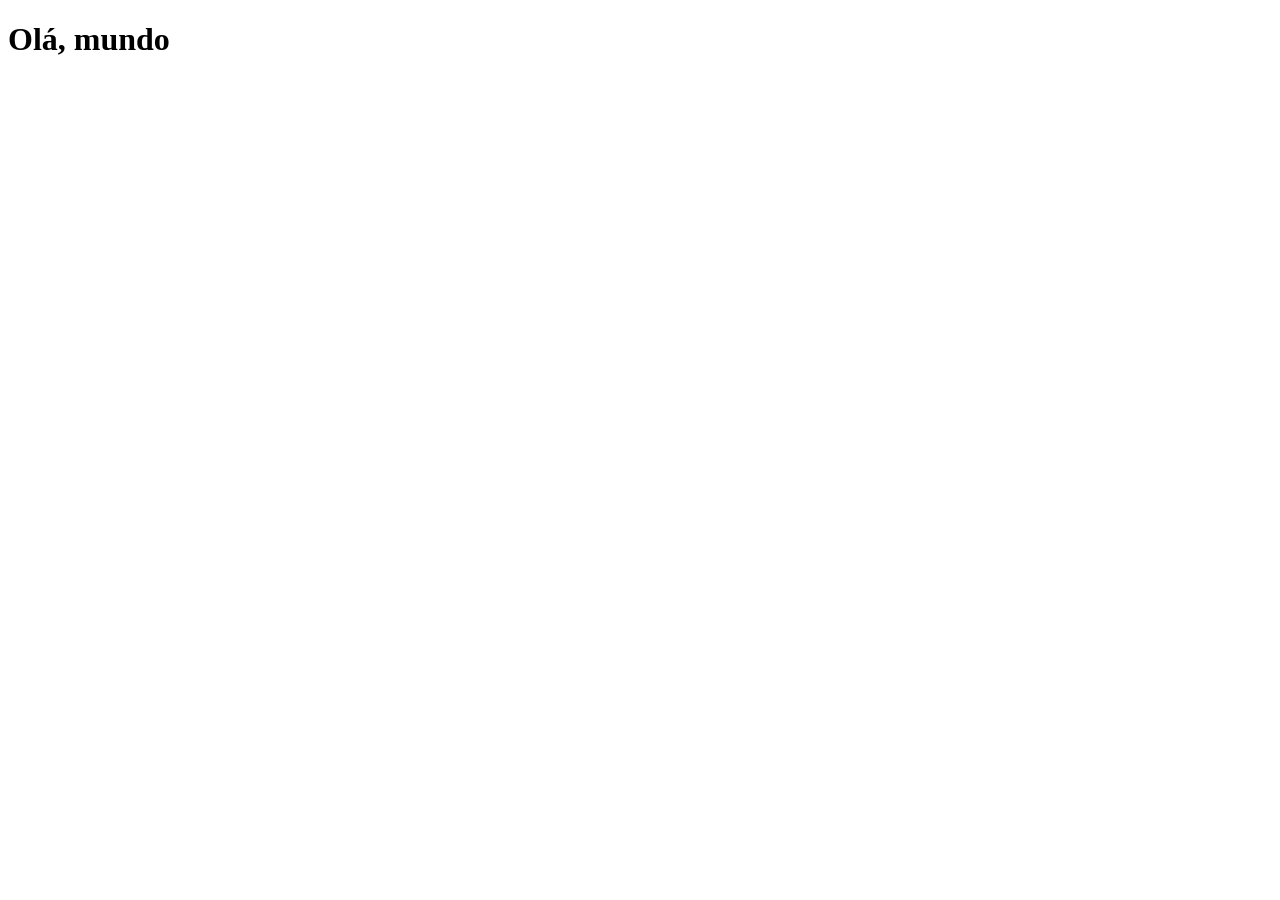
==== index.html @ 79afeec5 "Atualizei repositório do projeto social" ====
<!DOCTYPE html>
<html lang="pt-br">
<head>
    <meta charset="UTF-8">
    <meta name="viewport" content="width=device-width, initial-scale=1.0">
    <title>Projeto Redes Sociais</title>
    <link rel="shortcut icon" href="pacote-d015/pacote-d015/favicon.ico" type="image/x-icon">
    <link rel="stylesheet" href="style.css">
</head>
<body>
    <h1>Olá, mundo</h1>
</body>
</html>
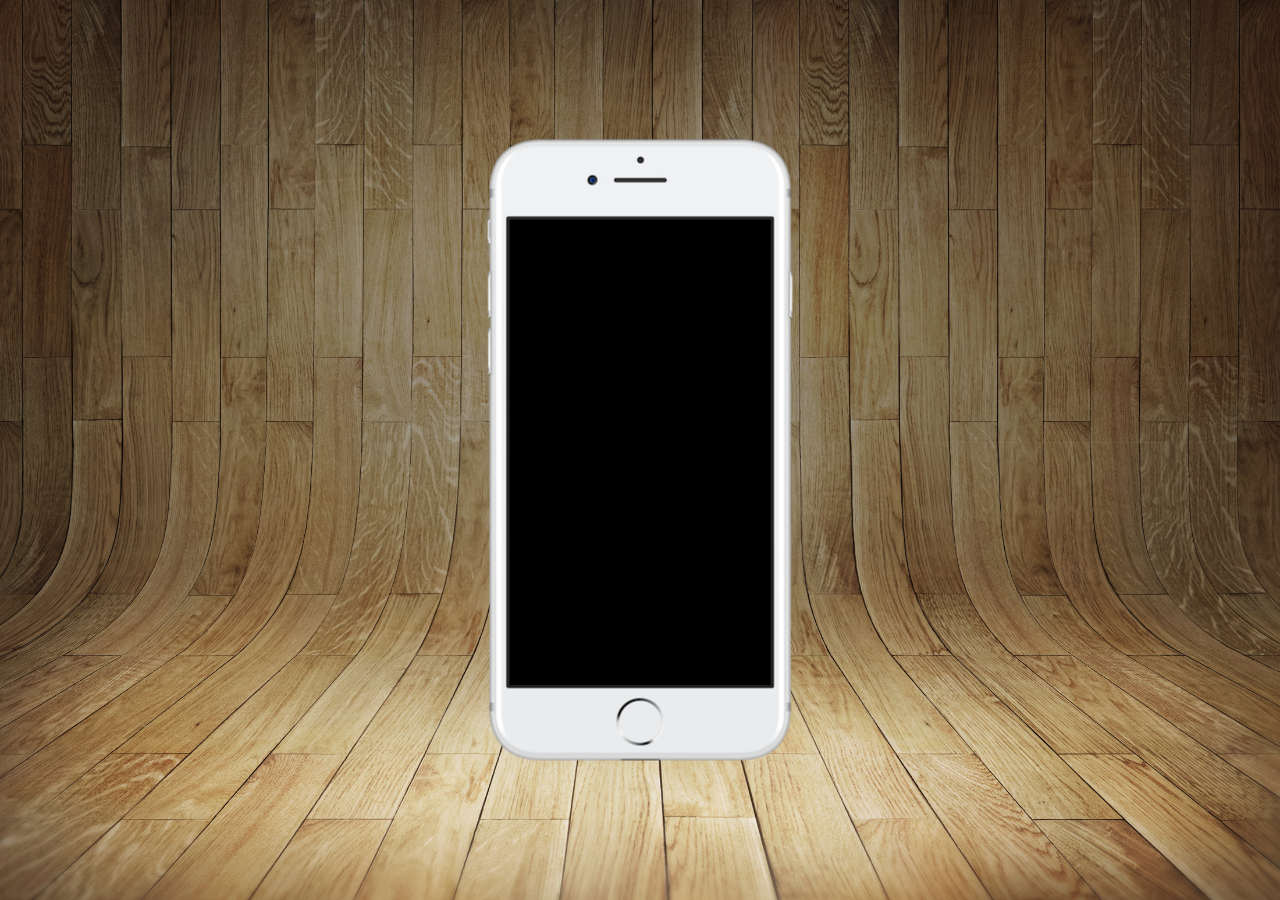
==== commit 0eb2f439: "Melhorei o projeto social" ====
--- a/index.html
+++ b/index.html
@@ -8,6 +8,14 @@
     <link rel="stylesheet" href="style.css">
 </head>
 <body>
-    <h1>Olá, mundo</h1>
+    <main>
+        <section id="telefone">
+            
+        </section>
+
+        <section id="redes-sociais">
+
+        </section>
+    </main>
 </body>
 </html>
--- a/style.css
+++ b/style.css
@@ -0,0 +1,35 @@
+@charset 'UTF-8';
+
+* {
+    margin: 0;
+    padding: 0;
+    font-family: Arial, Helvetica, sans-serif;
+}
+
+html, body {
+    height: 100vh;
+    width: 100vw;
+    background-color: black;
+}
+
+
+body {
+    background: url(pacote-d015/pacote-d015/imagens/fundo-madeira.jpg) no-repeat top center;
+    background-size: cover;
+    background-attachment: fixed;
+}
+main {
+    height: 100vh;
+    position: relative;
+}
+
+#telefone {
+    position: absolute;
+    top: 50%;
+    left: 50%;
+    transform: translate(-50%, -50%);
+    height: 627px;
+    width: 311px;
+    background: url(pacote-d015/pacote-d015/imagens/frame-iphone.png);
+    background-repeat: no-repeat;
+}
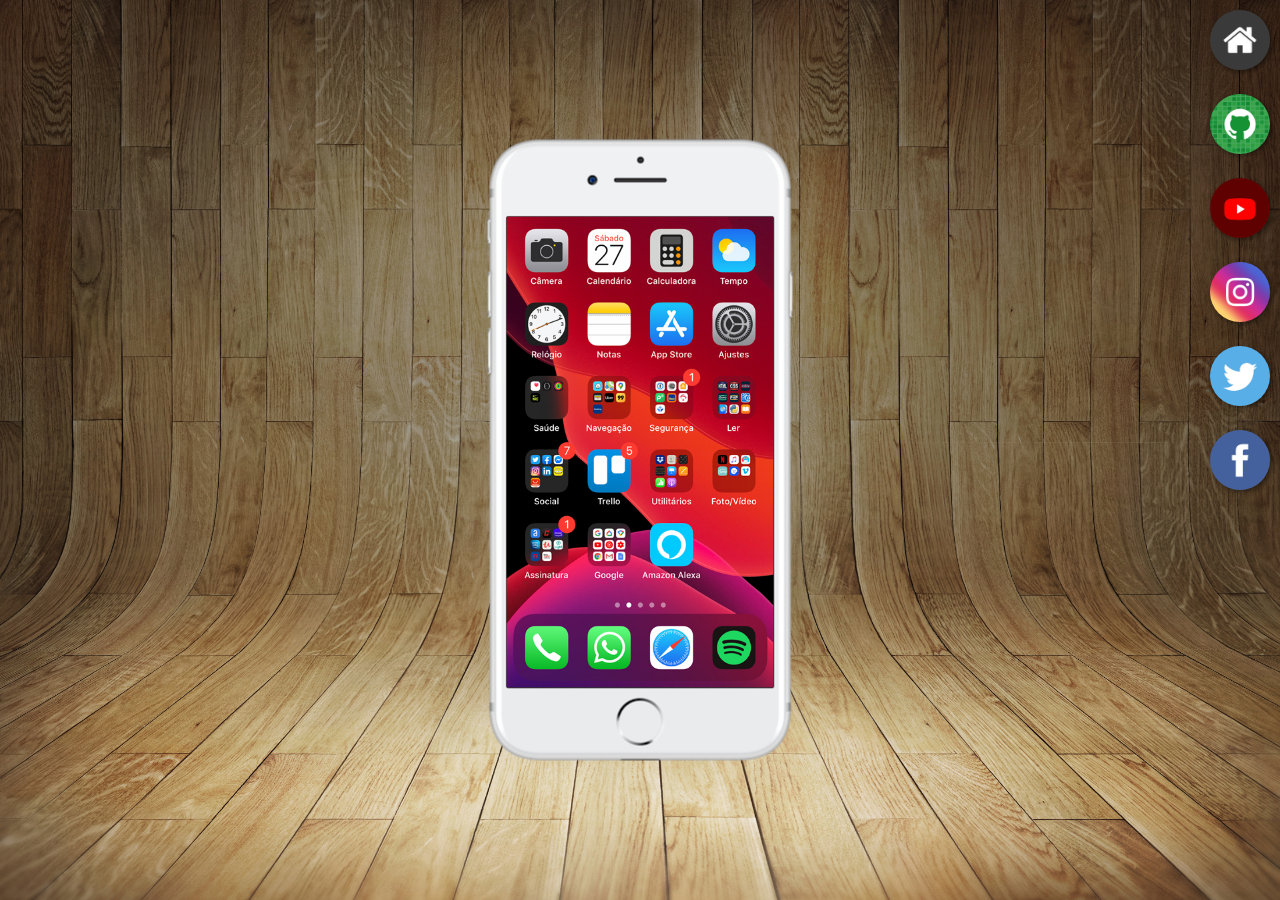
==== commit c72baef2: "Terminei meu projeto de redes sociais" ====
--- a/index.html
+++ b/index.html
@@ -5,16 +5,26 @@
     <meta name="viewport" content="width=device-width, initial-scale=1.0">
     <title>Projeto Redes Sociais</title>
     <link rel="shortcut icon" href="pacote-d015/pacote-d015/favicon.ico" type="image/x-icon">
-    <link rel="stylesheet" href="style.css">
+    <link rel="stylesheet" href="/estilos/style.css">
 </head>
 <body>
     <main>
         <section id="telefone">
-            
+            <iframe src="home.html" frameborder="0" name="tela" id="tela">Seu navegador não é compatível com isso</iframe>
         </section>
 
         <section id="redes-sociais">
+            <a href="home.html" target="tela"><img src="pacote-d015/pacote-d015/imagens/logo-home.jpg" alt="home" class="logo"></a>
 
+            <a href="github.html" target="tela"><img src="pacote-d015/pacote-d015/imagens/logo-github.jpg" alt="github" class="logo"></a>
+
+            <a href="youtube.html" target="tela"><img src="pacote-d015/pacote-d015/imagens/logo-youtube.jpg" alt="youtube" class="logo"></a>
+
+            <a href="instagram.html" target="tela"><img src="pacote-d015/pacote-d015/imagens/logo-instagram.jpg" alt="youtube" class="logo"></a>
+
+            <a href="twitter.html" target="tela"><img src="pacote-d015/pacote-d015/imagens/logo-twitter.jpg" alt="twitter" class="logo"></a>
+
+            <a href="facebook.html" target="tela"><img src="pacote-d015/pacote-d015/imagens/logo-facebook.jpg" alt="facebook" class="logo"></a>
         </section>
     </main>
 </body>
--- a/estilos/style.css
+++ b/estilos/style.css
@@ -0,0 +1,64 @@
+@charset 'UTF-8';
+
+* {
+    margin: 0;
+    padding: 0;
+    font-family: Arial, Helvetica, sans-serif;
+}
+
+html, body {
+    height: 100vh;
+    width: 100vw;
+    background-color: black;
+}
+
+
+body {
+    background: url(../pacote-d015/pacote-d015/imagens/fundo-madeira.jpg) no-repeat top center;
+    background-size: cover;
+    background-attachment: fixed;
+}
+main {
+    height: 100vh;
+    position: relative;
+}
+
+#telefone {
+    position: absolute;
+    top: 50%;
+    left: 50%;
+    transform: translate(-50%, -50%);
+    height: 627px;
+    width: 311px;
+    background: url(../pacote-d015/pacote-d015/imagens/frame-iphone.png);
+    background-repeat: no-repeat;
+}
+
+#tela {
+    position: relative;
+    top: 80px;
+    left: 22px;
+    width: 267px;
+    height: 471px;
+}
+
+.logo {
+    width: 60px;
+    border-radius: 50%;
+    margin: 10px;
+    box-shadow: 2px 2px 5px rgba(0, 0, 0, 0.437);
+    box-sizing: border-box;
+}
+
+#redes-sociais {
+    display: flex;
+    flex-direction: column;
+    align-items: flex-end;
+}
+
+.logo:hover {
+    border: 2px solid rgba(255, 255, 255, 0.575);
+    transform: translate(-2px, -2px);
+    box-shadow: 5px 5px 10px rgba(0, 0, 0, 0.438);
+    transition: transform 0.2s, border 0.8s;
+}
